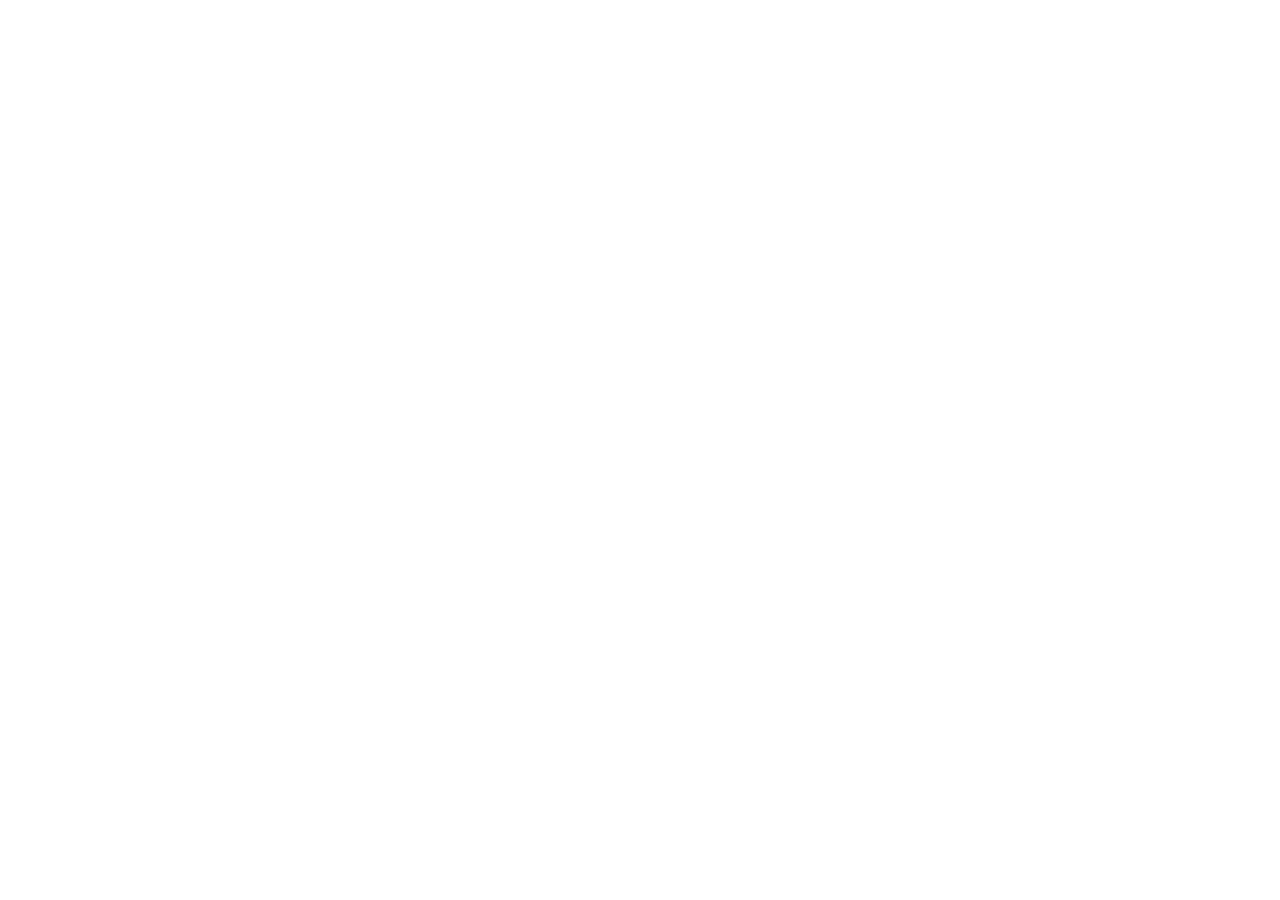
==== Tarea-1.2---Etiquetas-de-autocierre-en-HTML5/index.html @ a92cf6af "iniciando estructura html básica" ====
<!DOCTYPE html>
<html lang="es">
<head>
  <meta charset="UTF-8">
  <meta name="viewport" content="width=device-width, initial-scale=1.0">
  <title>Tarea 1.2 - Etiquetas de autocierre en HTML5</title>
</head>
<body>
</body>
</html>
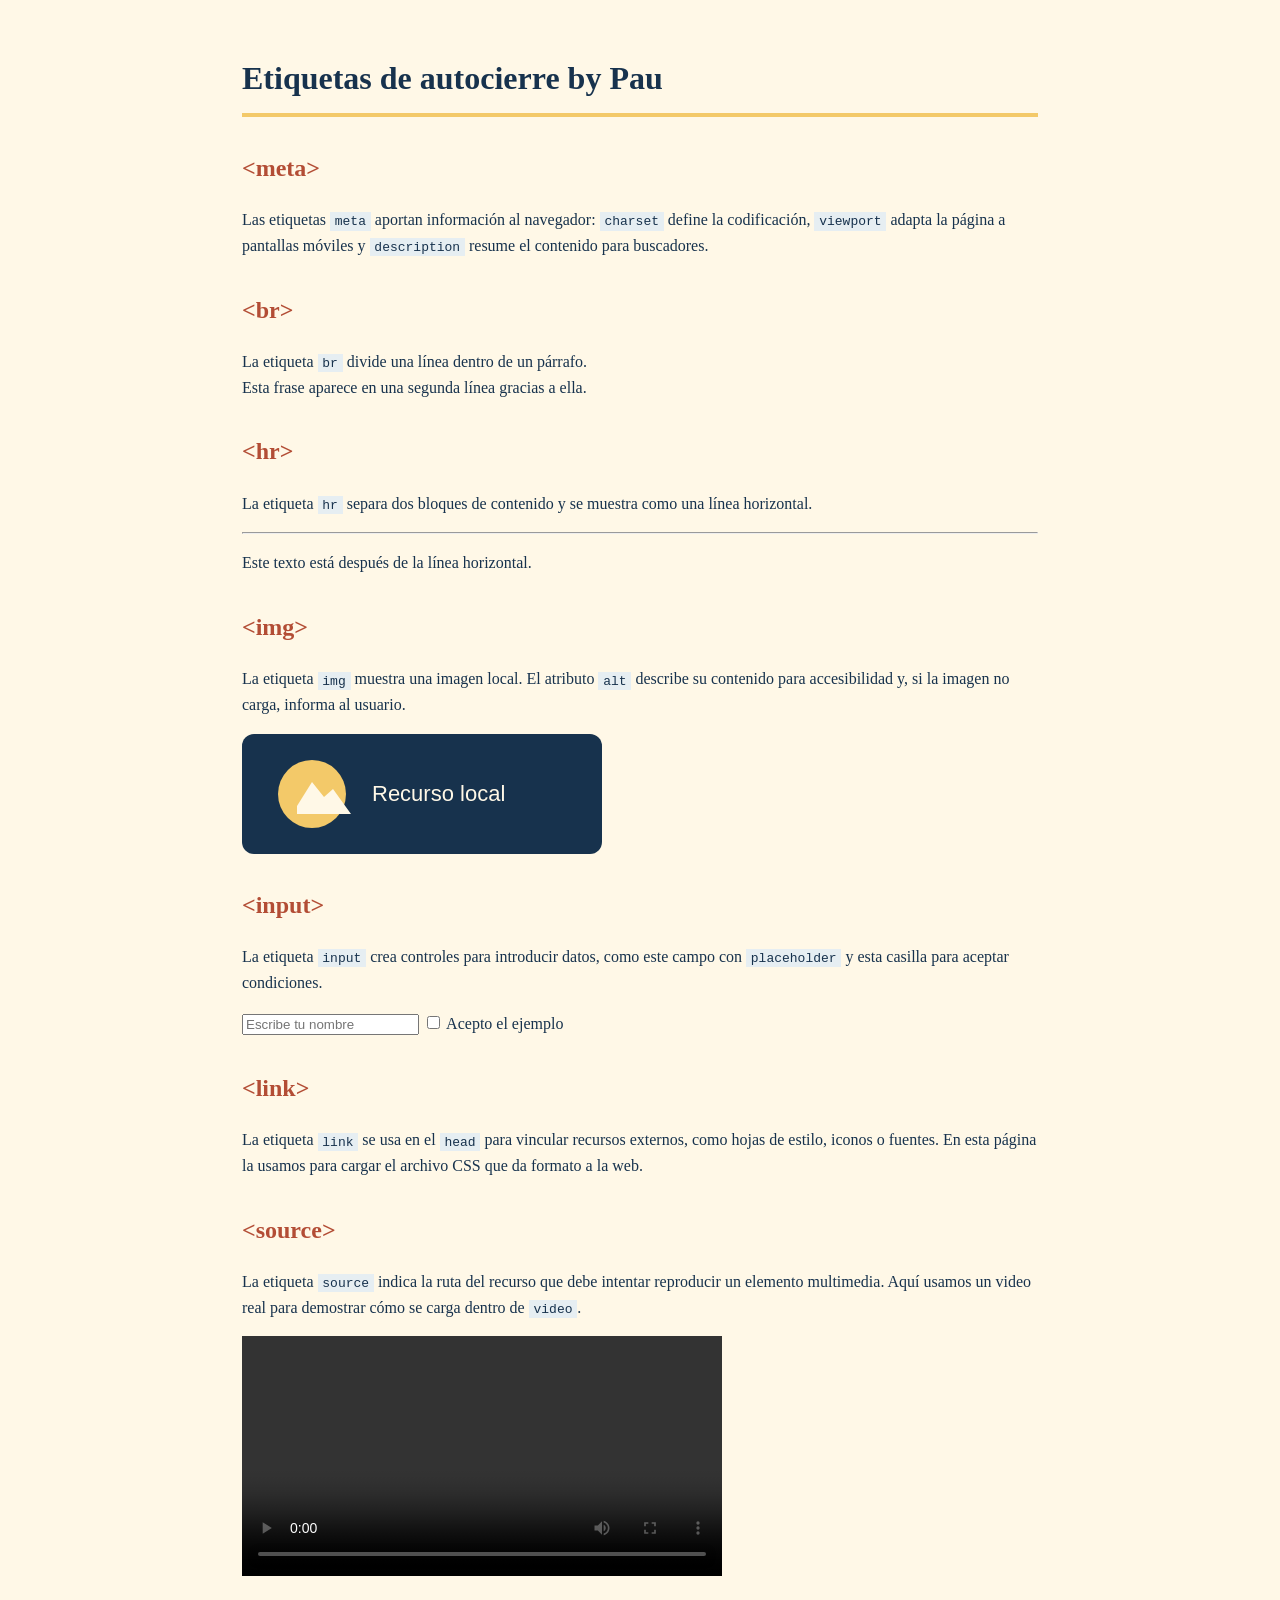
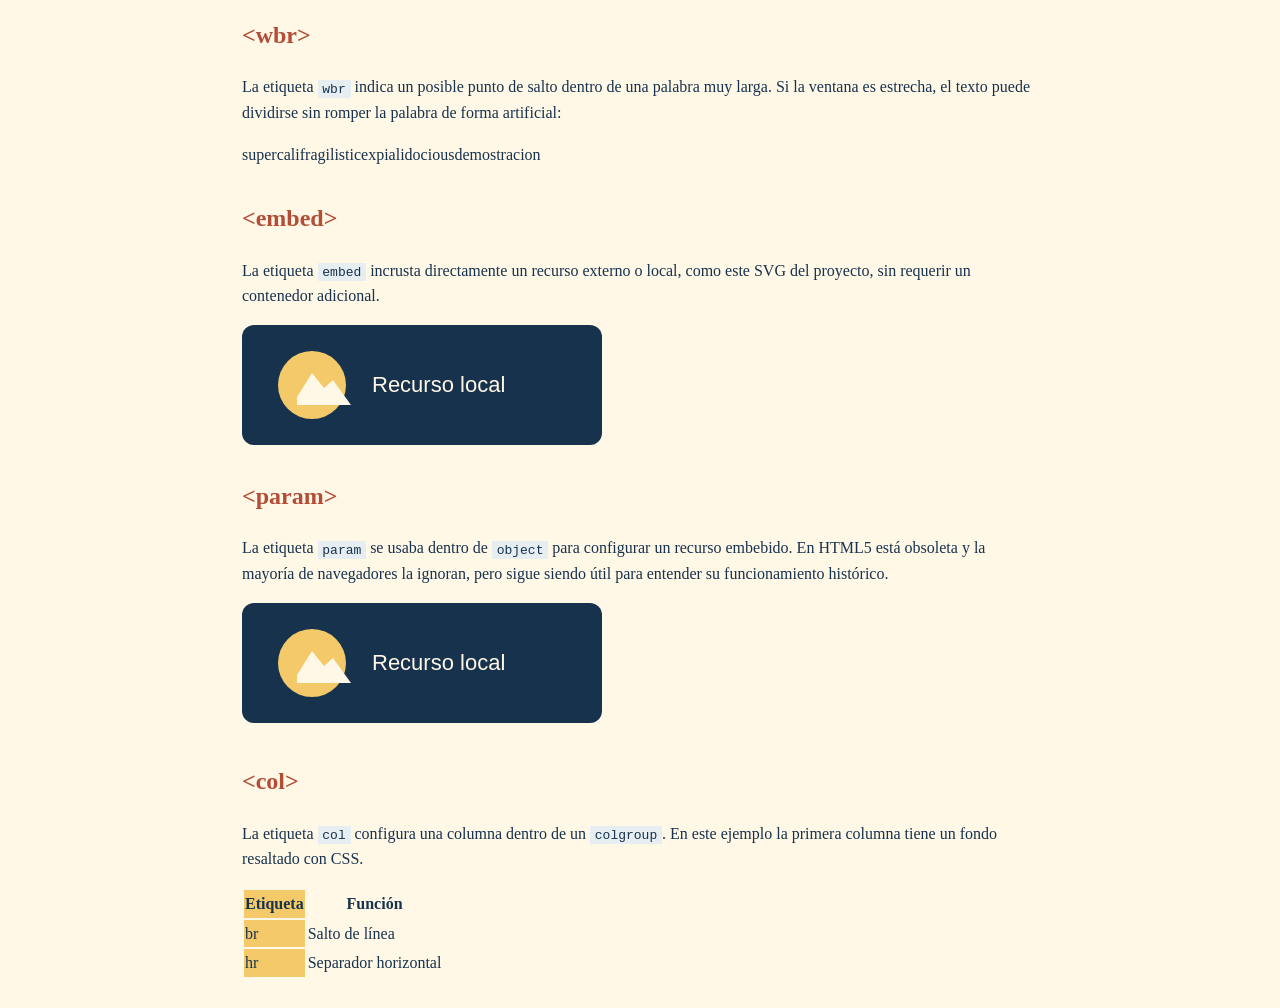
==== commit b630b95a: "Corregir tarea HTML5 Co-authored-by: Copilot <223556219+Copilot@users.noreply.github.com>" ====
--- a/Tarea-1.2---Etiquetas-de-autocierre-en-HTML5/index.html
+++ b/Tarea-1.2---Etiquetas-de-autocierre-en-HTML5/index.html
@@ -3,8 +3,67 @@
 <head>
   <meta charset="UTF-8">
   <meta name="viewport" content="width=device-width, initial-scale=1.0">
+  <meta name="description" content="Ejemplos visuales de etiquetas de autocierre en HTML5.">
   <title>Tarea 1.2 - Etiquetas de autocierre en HTML5</title>
+  <link rel="stylesheet" href="styles.css">
 </head>
 <body>
+  <h1>Etiquetas de autocierre by Pau</h1>
+
+  <h2>&lt;meta&gt;</h2>
+  <p>Las etiquetas <code>meta</code> aportan información al navegador: <code>charset</code> define la codificación, <code>viewport</code> adapta la página a pantallas móviles y <code>description</code> resume el contenido para buscadores.</p>
+
+  <h2>&lt;br&gt;</h2>
+  <p>La etiqueta <code>br</code> divide una línea dentro de un párrafo.<br>Esta frase aparece en una segunda línea gracias a ella.</p>
+
+  <h2>&lt;hr&gt;</h2>
+  <p>La etiqueta <code>hr</code> separa dos bloques de contenido y se muestra como una línea horizontal.</p>
+  <hr>
+  <p>Este texto está después de la línea horizontal.</p>
+
+  <h2>&lt;img&gt;</h2>
+  <p>La etiqueta <code>img</code> muestra una imagen local. El atributo <code>alt</code> describe su contenido para accesibilidad y, si la imagen no carga, informa al usuario.</p>
+  <img src="media/ejemplo.svg" alt="Ilustración de una tarjeta azul con un icono de paisaje y el texto Recurso local" width="360" height="120">
+
+  <h2>&lt;input&gt;</h2>
+  <p>La etiqueta <code>input</code> crea controles para introducir datos, como este campo con <code>placeholder</code> y esta casilla para aceptar condiciones.</p>
+  <p><input type="text" placeholder="Escribe tu nombre"> <label><input type="checkbox"> Acepto el ejemplo</label></p>
+
+  <h2>&lt;link&gt;</h2>
+  <p>La etiqueta <code>link</code> se usa en el <code>head</code> para vincular recursos externos, como hojas de estilo, iconos o fuentes. En esta página la usamos para cargar el archivo CSS que da formato a la web.</p>
+
+  <h2>&lt;source&gt;</h2>
+  <p>La etiqueta <code>source</code> indica la ruta del recurso que debe intentar reproducir un elemento multimedia. Aquí usamos un video real para demostrar cómo se carga dentro de <code>video</code>.</p>
+  <video controls width="480">
+    <source src="https://interactive-examples.mdn.mozilla.net/media/cc0-videos/flower.mp4" type="video/mp4">
+    Tu navegador no puede reproducir este recurso.
+  </video>
+
+  <h2>&lt;wbr&gt;</h2>
+  <p>La etiqueta <code>wbr</code> indica un posible punto de salto dentro de una palabra muy larga. Si la ventana es estrecha, el texto puede dividirse sin romper la palabra de forma artificial:</p>
+  <p>supercalifragilistic<wbr>expialidocious<wbr>demostracion</p>
+
+  <h2>&lt;embed&gt;</h2>
+  <p>La etiqueta <code>embed</code> incrusta directamente un recurso externo o local, como este SVG del proyecto, sin requerir un contenedor adicional.</p>
+  <embed src="media/ejemplo.svg" type="image/svg+xml" width="360" height="120">
+
+  <h2>&lt;param&gt;</h2>
+  <p>La etiqueta <code>param</code> se usaba dentro de <code>object</code> para configurar un recurso embebido. En HTML5 está obsoleta y la mayoría de navegadores la ignoran, pero sigue siendo útil para entender su funcionamiento histórico.</p>
+  <object data="media/ejemplo.svg" type="image/svg+xml" width="360" height="120">
+    <param name="autoplay" value="false">
+    Tu navegador no puede mostrar este objeto.
+  </object>
+
+  <h2>&lt;col&gt;</h2>
+  <p>La etiqueta <code>col</code> configura una columna dentro de un <code>colgroup</code>. En este ejemplo la primera columna tiene un fondo resaltado con CSS.</p>
+  <table>
+    <colgroup>
+      <col class="columna-resaltada">
+      <col>
+    </colgroup>
+    <tr><th>Etiqueta</th><th>Función</th></tr>
+    <tr><td>br</td><td>Salto de línea</td></tr>
+    <tr><td>hr</td><td>Separador horizontal</td></tr>
+  </table>
 </body>
 </html>
--- a/Tarea-1.2---Etiquetas-de-autocierre-en-HTML5/styles.css
+++ b/Tarea-1.2---Etiquetas-de-autocierre-en-HTML5/styles.css
@@ -0,0 +1,39 @@
+* {
+  box-sizing: border-box;
+}
+
+body {
+  max-width: 860px;
+  margin: 0 auto;
+  padding: 2rem;
+  color: #17324d;
+  background: #fff8e7;
+  font-family: Georgia, "Times New Roman", serif;
+  line-height: 1.6;
+}
+
+h1 {
+  padding-bottom: 0.5rem;
+  border-bottom: 4px solid #f3c969;
+}
+
+h2 {
+  margin-top: 2rem;
+  color: #b34d35;
+}
+
+img,
+embed {
+  display: block;
+  max-width: 100%;
+  margin: 0.75rem 0;
+}
+
+.columna-resaltada {
+  background: #f3c969;
+}
+
+code {
+  padding: 0.1rem 0.3rem;
+  background: #e6eef2;
+}
